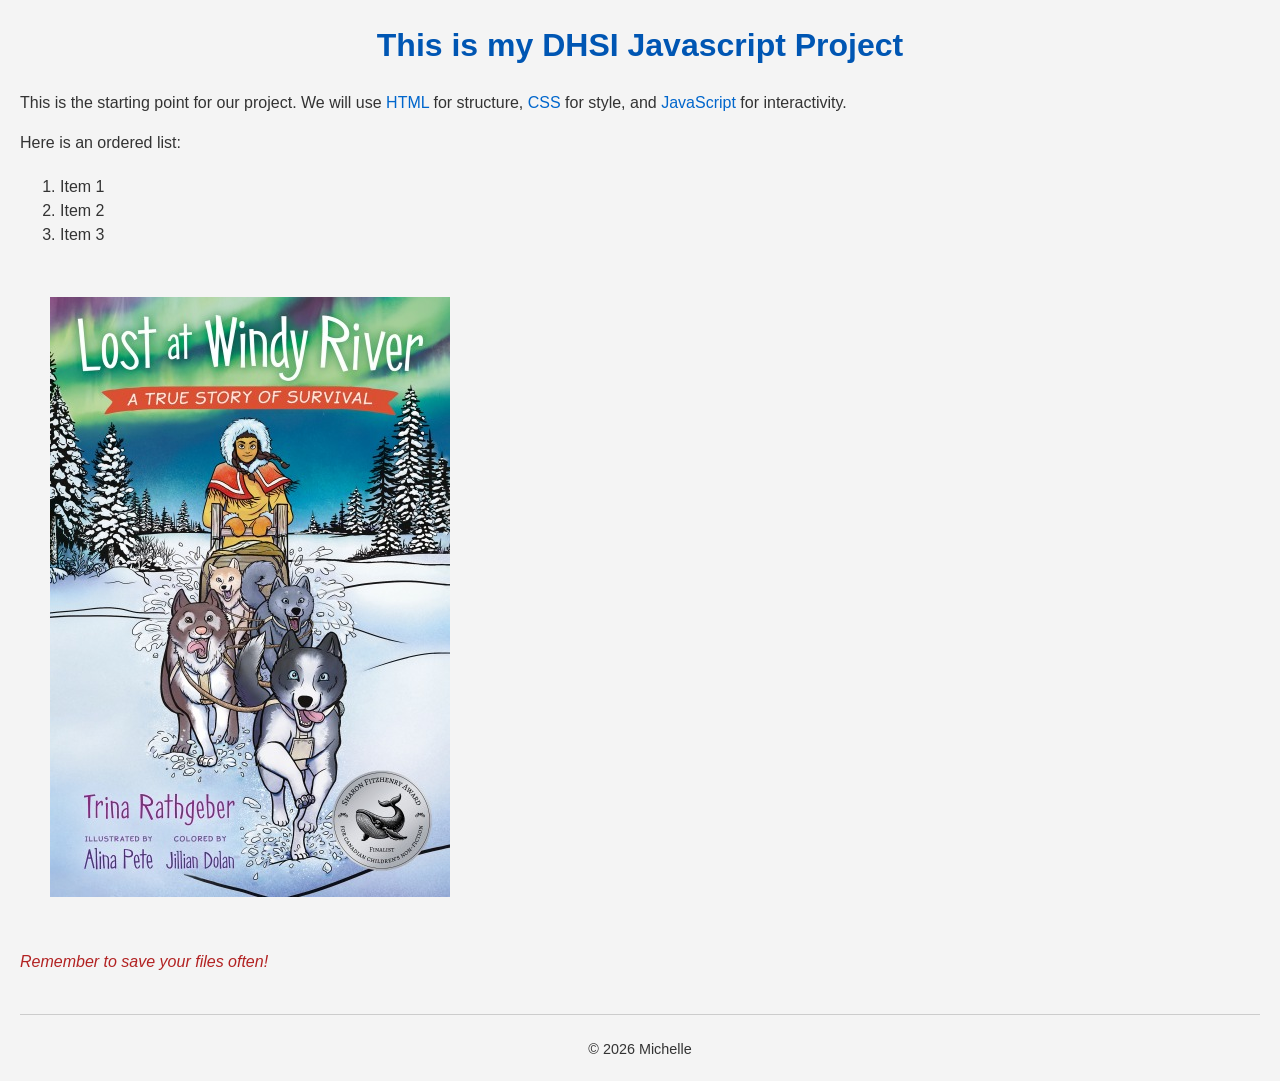
==== index.html @ be469f5e "Add an ordered list, an image, and their styling" ====
<!doctype HTML>
<html lang="en">
  <head>
    <meta charset="utf-8">
    <title>My DHSI Javascript Project</title>
    <link rel="stylesheet" href="styles.css">
  </head>
  <body>
    <h1>This is my DHSI Javascript Project</h1>
    <p>This is the starting point for our project. We will use <a href="https://developer.mozilla.org/en-US/docs/Web/HTML">HTML</a> for structure, <a href="https://developer.mozilla.org/en-US/docs/Web/CSS">CSS</a> for style, and <a href="https://developer.mozilla.org/en-US/docs/Web/JavaScript">JavaScript</a> for interactivity.</p>

    <p>Here is an ordered list:
      <ol>
        <li>Item 1</li>
        <li>Item 2</li>
        <li>Item 3</li>
      </ol>
    </p>

    <img src="images/lostatwindyriver.jpg" alt="cover of Lost at Windy River"/>

    <p class="important-note">Remember to save your files often!</p>

    <div id="page-footer">
      <p>&copy; 2026 Michelle</p>
    </div>
    <script src="script.js"></script>
  </body>
</html>
---- styles.css ----
body {
    font-family: Arial, Helvetica, sans-serif; /* Font stack, tries Arial first */
    line-height: 1.5; /* Spacing between lines */
    background-color: #f4f4f4; /* Light gray background */
    color: #333; /* Dark gray text color */
    margin: 20px; /* Add some space around the body content */
  }
  
  h1 {
    color: #0056b3; /* A shade of blue */
    text-align: center; /* Center the heading */
  }
  
  /* Style links */
  a {
    color: #0066cc;
    text-decoration: none; /* Remove underline */
  }
  
  a:hover { /* Style links when mouse hovers over them */
    color: #004080;
    text-decoration: underline; /* Add underline on hover */
  }
  
/* Style ordered lists */
ol {
    max-width: 100%;
    display: block;
    margin: 20px auto;
  }

  /* Style image */
img {
    color: deepskyblue;
    padding: 30px;
  }

  /* Example class */
  .important-note {
    font-style: italic;
    color: firebrick;
  }
  
  /* Example ID */
  #page-footer {
    margin-top: 40px;
    padding-top: 10px;
    border-top: 1px solid #ccc; /* Light gray top border */
    font-size: 0.9em; /* Slightly smaller font */
    text-align: center;
  }
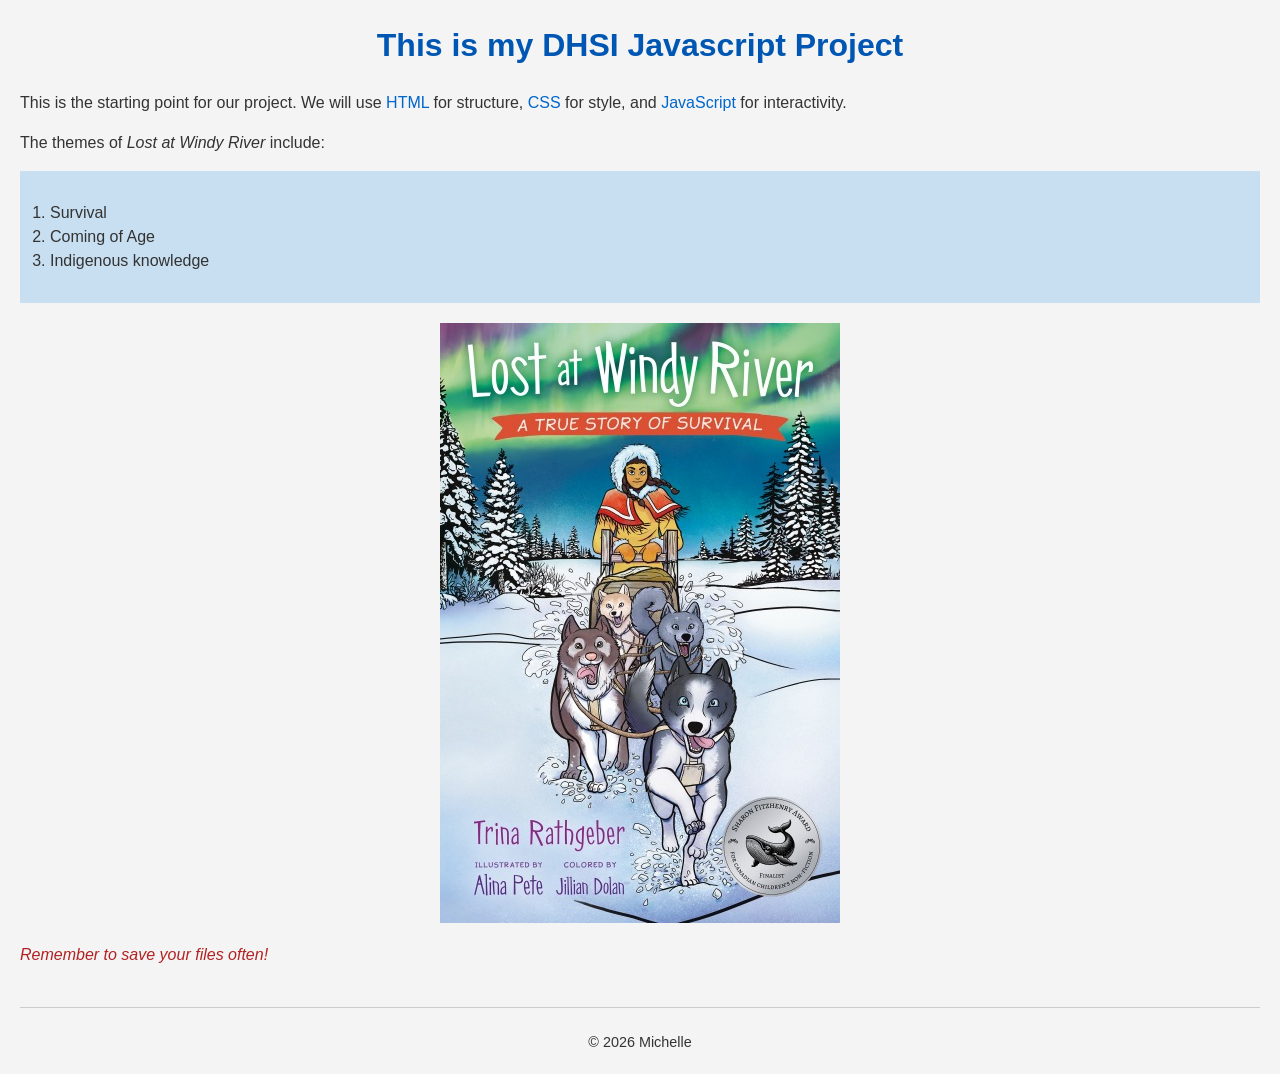
==== commit 55c15aa5: "Edited my list content" ====
--- a/index.html
+++ b/index.html
@@ -9,11 +9,11 @@
     <h1>This is my DHSI Javascript Project</h1>
     <p>This is the starting point for our project. We will use <a href="https://developer.mozilla.org/en-US/docs/Web/HTML">HTML</a> for structure, <a href="https://developer.mozilla.org/en-US/docs/Web/CSS">CSS</a> for style, and <a href="https://developer.mozilla.org/en-US/docs/Web/JavaScript">JavaScript</a> for interactivity.</p>
 
-    <p>Here is an ordered list:
+    <p>The themes of <em>Lost at Windy River</em> include:
       <ol>
-        <li>Item 1</li>
-        <li>Item 2</li>
-        <li>Item 3</li>
+        <li>Survival</li>
+        <li>Coming of Age</li>
+        <li>Indigenous knowledge</li>
       </ol>
     </p>
 
--- a/styles.css
+++ b/styles.css
@@ -24,15 +24,15 @@
   
 /* Style ordered lists */
 ol {
-    max-width: 100%;
-    display: block;
-    margin: 20px auto;
+    background-color: #C8DFF1;
+    padding: 30px;
   }
 
   /* Style image */
 img {
-    color: deepskyblue;
-    padding: 30px;
+    max-width: 100%;
+    display: block;
+    margin: 20px auto;
   }
 
   /* Example class */
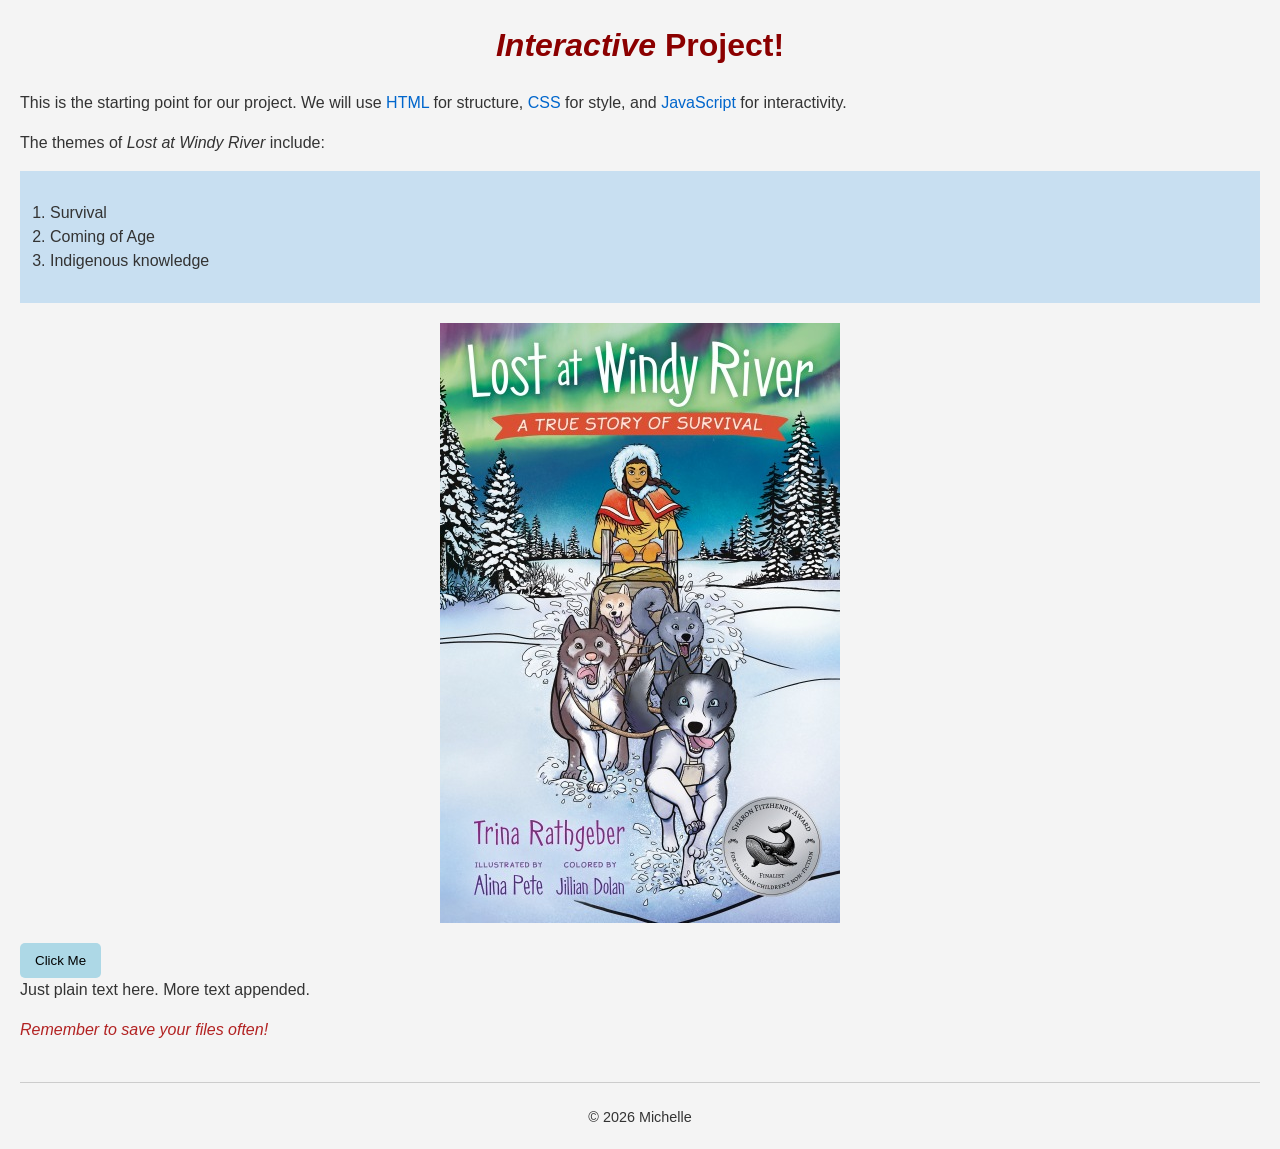
==== commit 46582c1e: "Added jquery to button" ====
--- a/index.html
+++ b/index.html
@@ -1,29 +1,40 @@
 <!doctype HTML>
 <html lang="en">
-  <head>
-    <meta charset="utf-8">
-    <title>My DHSI Javascript Project</title>
-    <link rel="stylesheet" href="styles.css">
-  </head>
-  <body>
-    <h1>This is my DHSI Javascript Project</h1>
-    <p>This is the starting point for our project. We will use <a href="https://developer.mozilla.org/en-US/docs/Web/HTML">HTML</a> for structure, <a href="https://developer.mozilla.org/en-US/docs/Web/CSS">CSS</a> for style, and <a href="https://developer.mozilla.org/en-US/docs/Web/JavaScript">JavaScript</a> for interactivity.</p>
 
-    <p>The themes of <em>Lost at Windy River</em> include:
-      <ol>
-        <li>Survival</li>
-        <li>Coming of Age</li>
-        <li>Indigenous knowledge</li>
-      </ol>
-    </p>
+<head>
+  <meta charset="utf-8">
+  <title>My DHSI Javascript Project</title>
+  <link rel="stylesheet" href="styles.css">
+</head>
 
-    <img src="images/lostatwindyriver.jpg" alt="cover of Lost at Windy River"/>
+<body>
+  <h1>This is my DHSI Javascript Project</h1>
+  <p>This is the starting point for our project. We will use <a
+      href="https://developer.mozilla.org/en-US/docs/Web/HTML">HTML</a> for structure, <a
+      href="https://developer.mozilla.org/en-US/docs/Web/CSS">CSS</a> for style, and <a
+      href="https://developer.mozilla.org/en-US/docs/Web/JavaScript">JavaScript</a> for interactivity.</p>
 
-    <p class="important-note">Remember to save your files often!</p>
+  <p>The themes of <em>Lost at Windy River</em> include:
+  <ol>
+    <li>Survival</li>
+    <li>Coming of Age</li>
+    <li>Indigenous knowledge</li>
+  </ol>
+  </p>
 
-    <div id="page-footer">
-      <p>&copy; 2026 Michelle</p>
-    </div>
-    <script src="script.js"></script>
-  </body>
+  <img src="images/lostatwindyriver.jpg" alt="cover of Lost at Windy River" />
+  <button id="myButton">Click Me</button>
+  <div id="outputArea"></div>
+
+  <p class="important-note">Remember to save your files often!</p>
+
+  <div id="page-footer">
+    <p>&copy; 2026 Michelle</p>
+  </div>
+    <!-- Include jQuery FIRST -->
+    <script src="https://code.jquery.com/jquery-3.7.1.min.js" integrity="sha256-/JqT3SQfawRcv/BIHPThkBvs0OEvtFFmqPF/lYI/Cxo=" crossorigin="anonymous"></script>
+    <!-- Then include your script -->
+  <script src="script.js"></script>
+</body>
+
 </html>
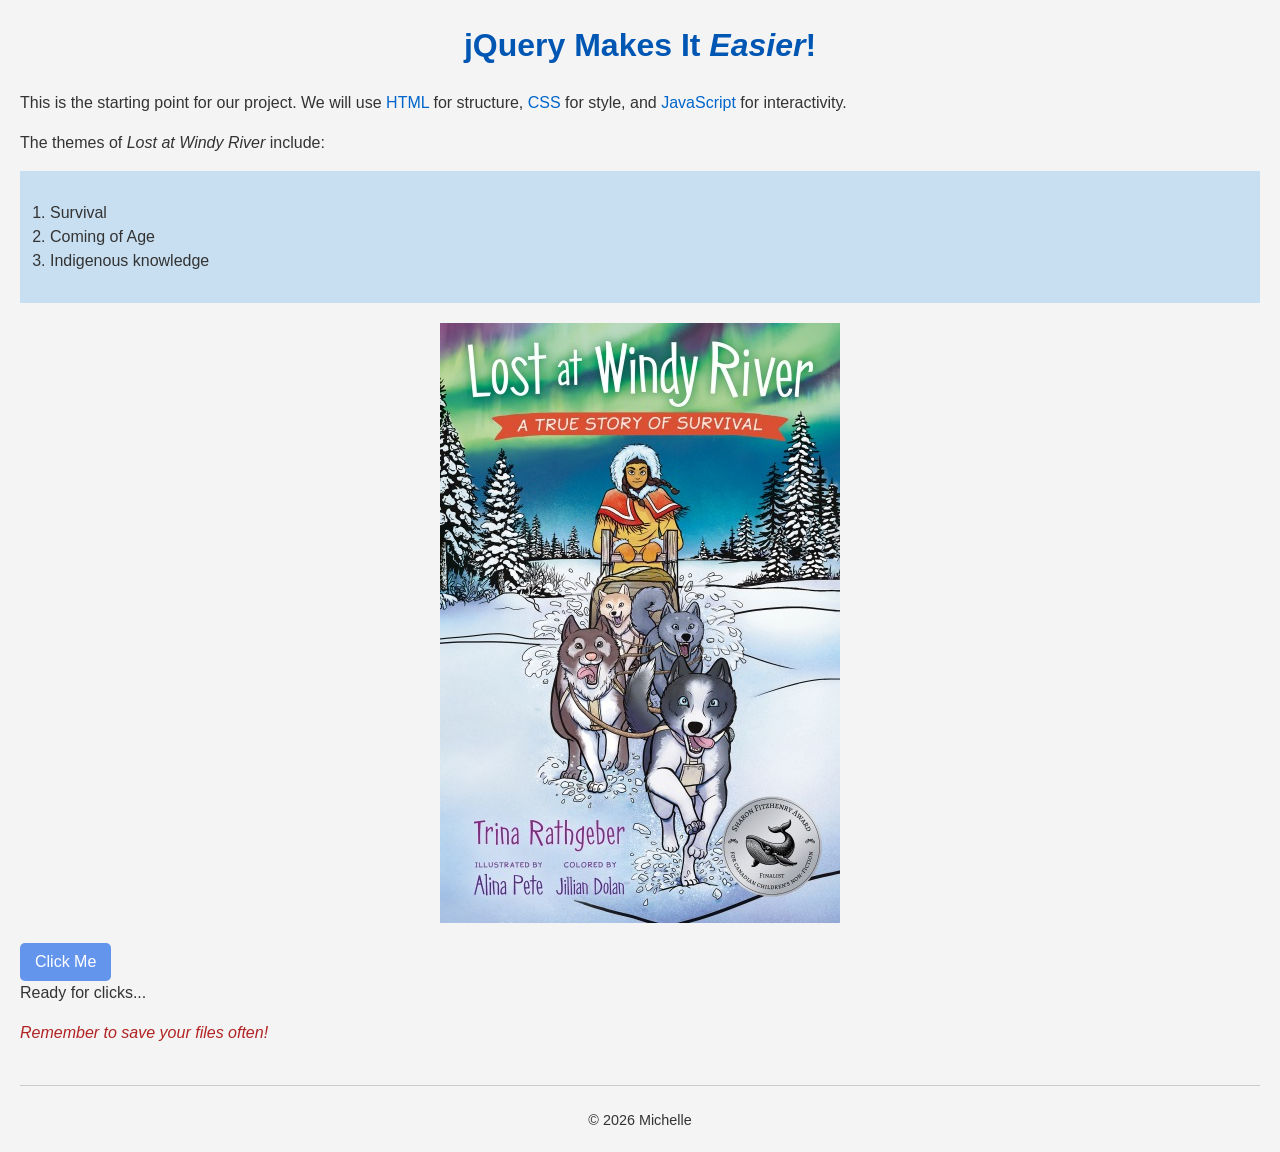
==== commit f5e0382f: "Update to script.js to match course files" ====
--- a/index.html
+++ b/index.html
@@ -5,6 +5,7 @@
   <meta charset="utf-8">
   <title>My DHSI Javascript Project</title>
   <link rel="stylesheet" href="styles.css">
+  <link rel="icon" type="image/png" href="/images/favicon.png">
 </head>
 
 <body>
--- a/styles.css
+++ b/styles.css
@@ -49,4 +49,9 @@
     font-size: 0.9em; /* Slightly smaller font */
     text-align: center;
   }
-  +  
+  /* Add an example .active class to styles.css: */
+
+.active {
+  text-shadow: 2px 2px 5px grey;
+}
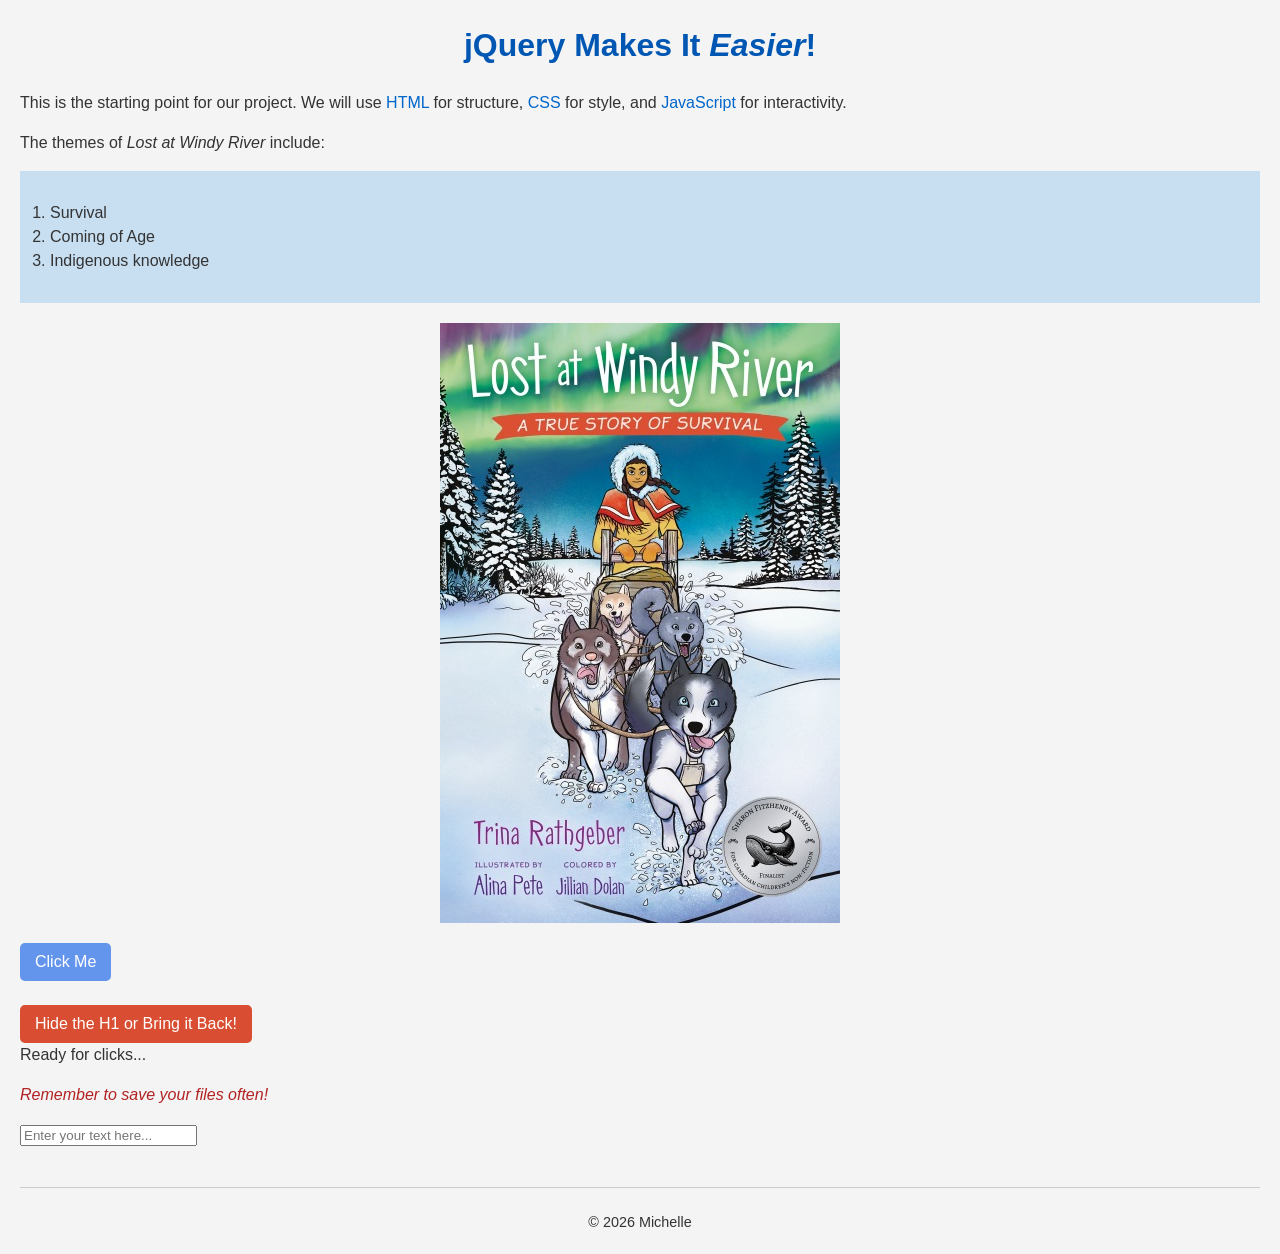
==== commit 14738cc8: "Testing input area" ====
--- a/index.html
+++ b/index.html
@@ -25,9 +25,14 @@
 
   <img src="images/lostatwindyriver.jpg" alt="cover of Lost at Windy River" />
   <button id="myButton">Click Me</button>
+  <br />
+  <br />
+  <button id="hideButton">Hide the H1 or Bring it Back!</button>
   <div id="outputArea"></div>
 
   <p class="important-note">Remember to save your files often!</p>
+
+  <input type="text" id="textInput" placeholder="Enter your text here...">
 
   <div id="page-footer">
     <p>&copy; 2026 Michelle</p>
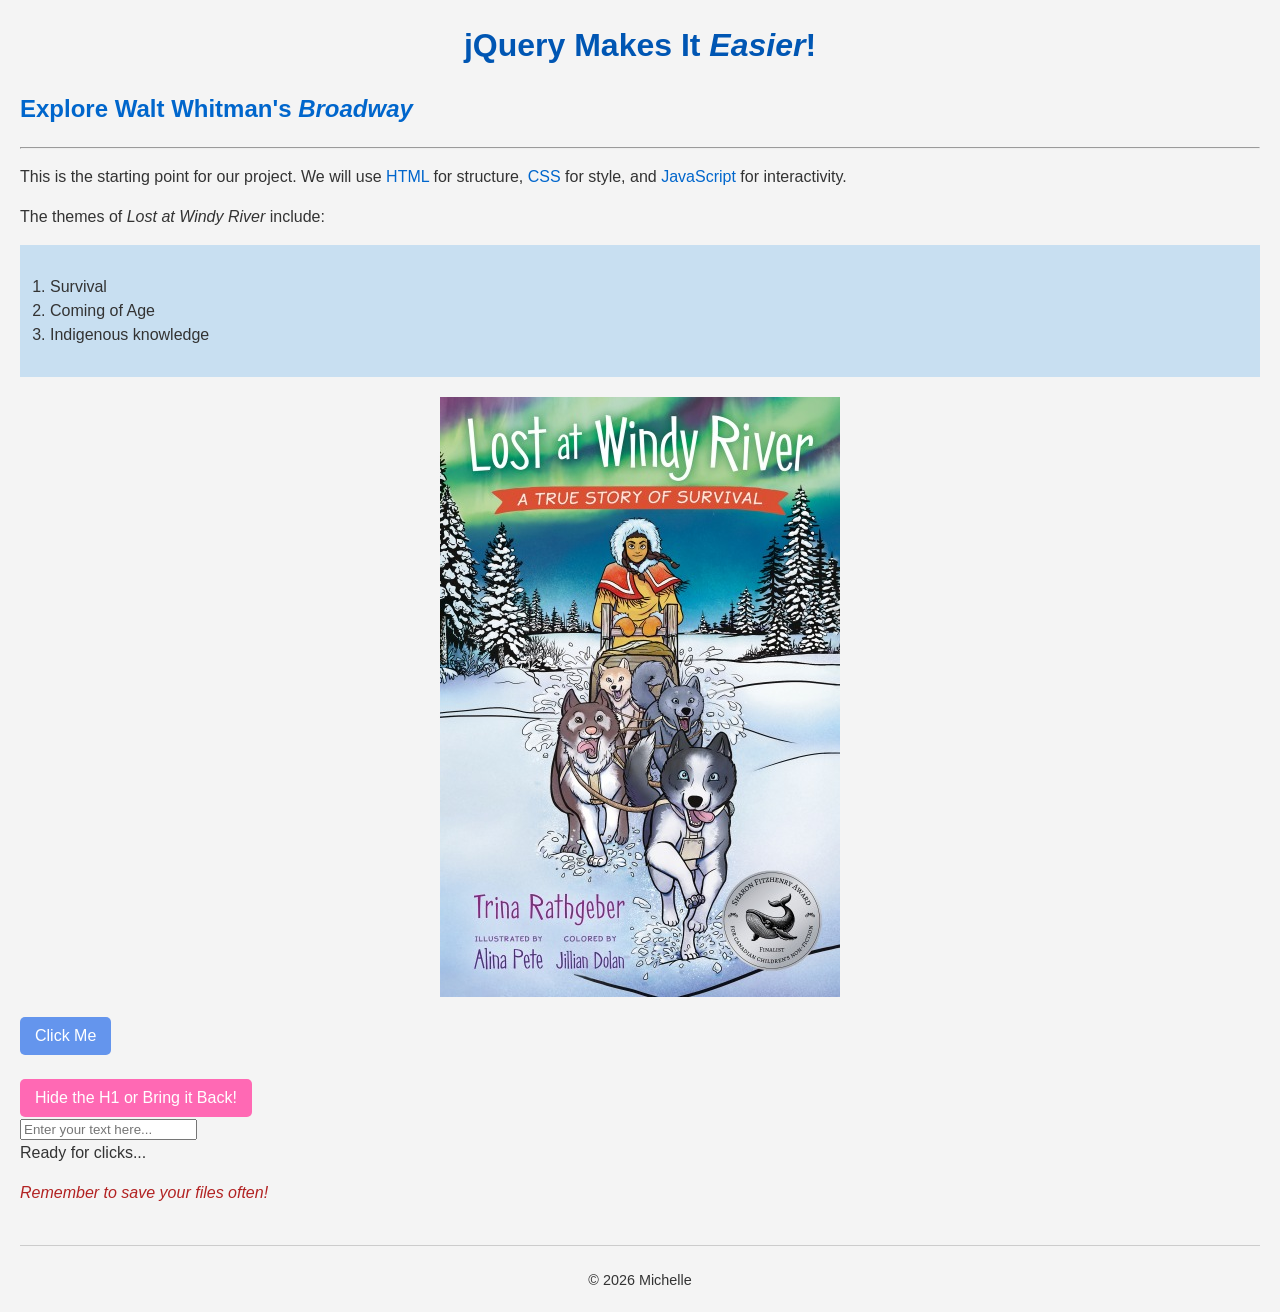
==== commit 3e6f687e: "Pushing the poem and its JS live" ====
--- a/index.html
+++ b/index.html
@@ -10,6 +10,8 @@
 
 <body>
   <h1>This is my DHSI Javascript Project</h1>
+  <h2><a href="poem.html">Explore Walt Whitman's <em>Broadway</em></a></h2>
+<hr>
   <p>This is the starting point for our project. We will use <a
       href="https://developer.mozilla.org/en-US/docs/Web/HTML">HTML</a> for structure, <a
       href="https://developer.mozilla.org/en-US/docs/Web/CSS">CSS</a> for style, and <a
@@ -28,11 +30,13 @@
   <br />
   <br />
   <button id="hideButton">Hide the H1 or Bring it Back!</button>
+  <br />
+
+  <input type="text" id="textInput" placeholder="Enter your text here...">
   <div id="outputArea"></div>
 
   <p class="important-note">Remember to save your files often!</p>
 
-  <input type="text" id="textInput" placeholder="Enter your text here...">
 
   <div id="page-footer">
     <p>&copy; 2026 Michelle</p>
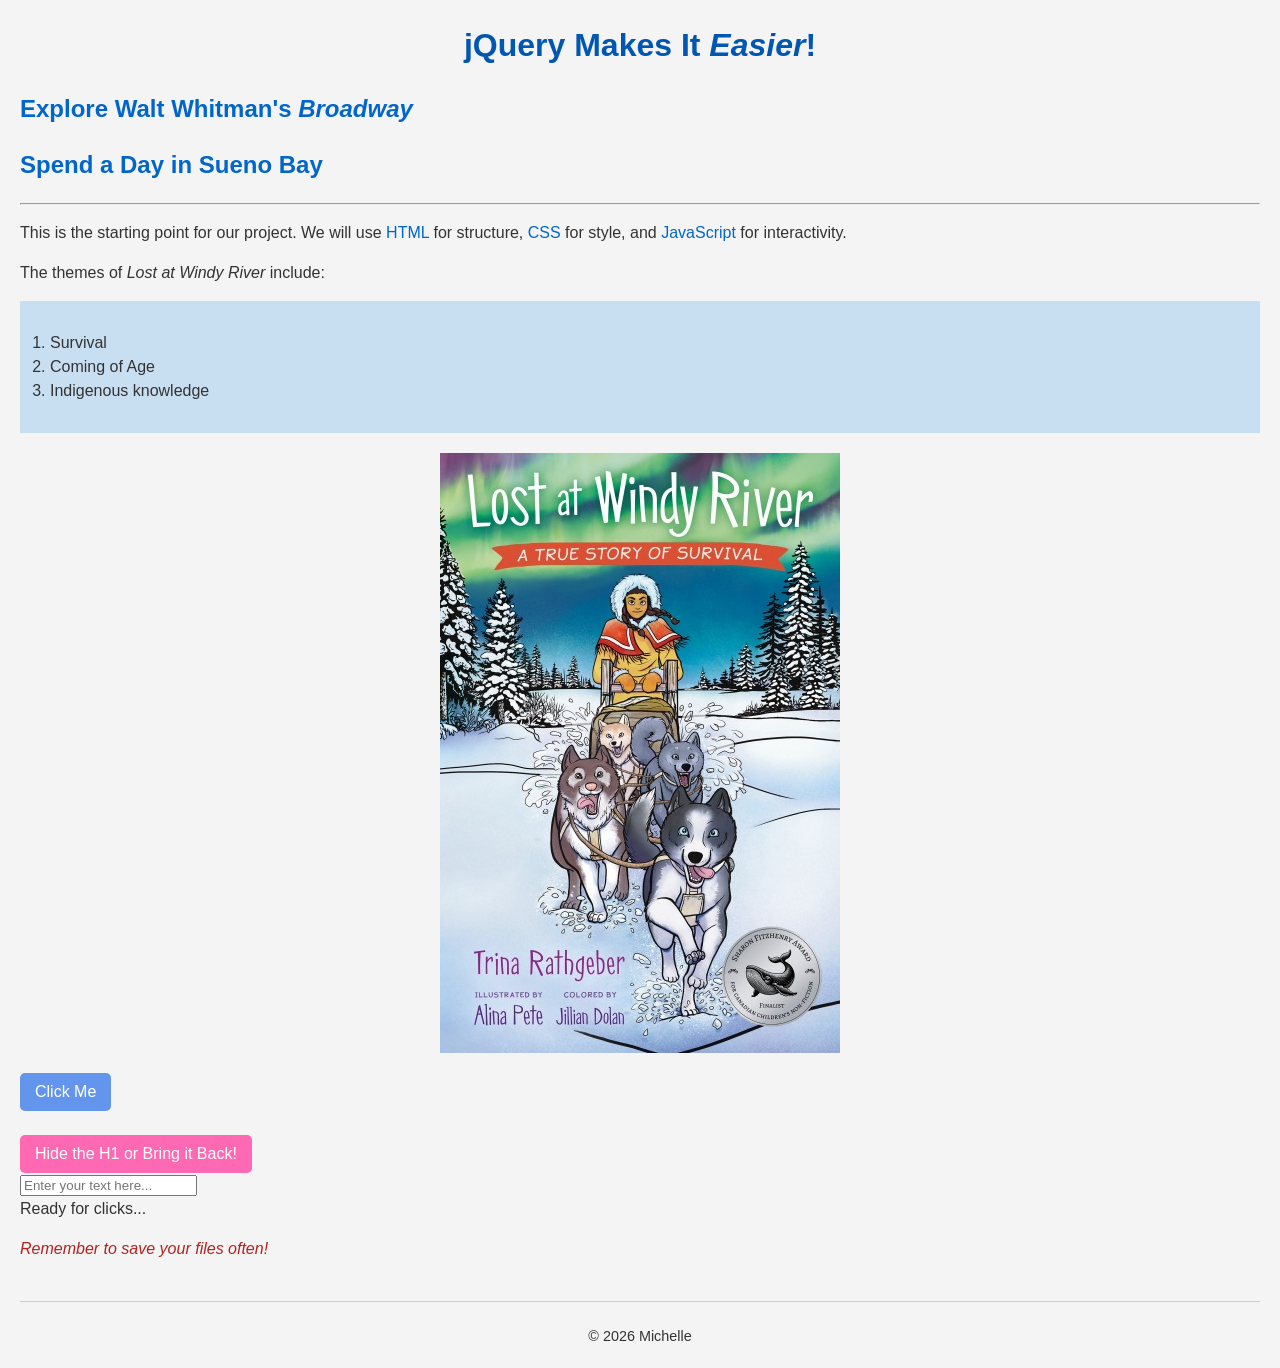
==== commit 2db1a77b: "Added new files for Sueno Bay" ====
--- a/index.html
+++ b/index.html
@@ -11,6 +11,7 @@
 <body>
   <h1>This is my DHSI Javascript Project</h1>
   <h2><a href="poem.html">Explore Walt Whitman's <em>Broadway</em></a></h2>
+  <h2><a href="suenobay.html">Spend a Day in Sueno Bay</a></h2>
 <hr>
   <p>This is the starting point for our project. We will use <a
       href="https://developer.mozilla.org/en-US/docs/Web/HTML">HTML</a> for structure, <a
